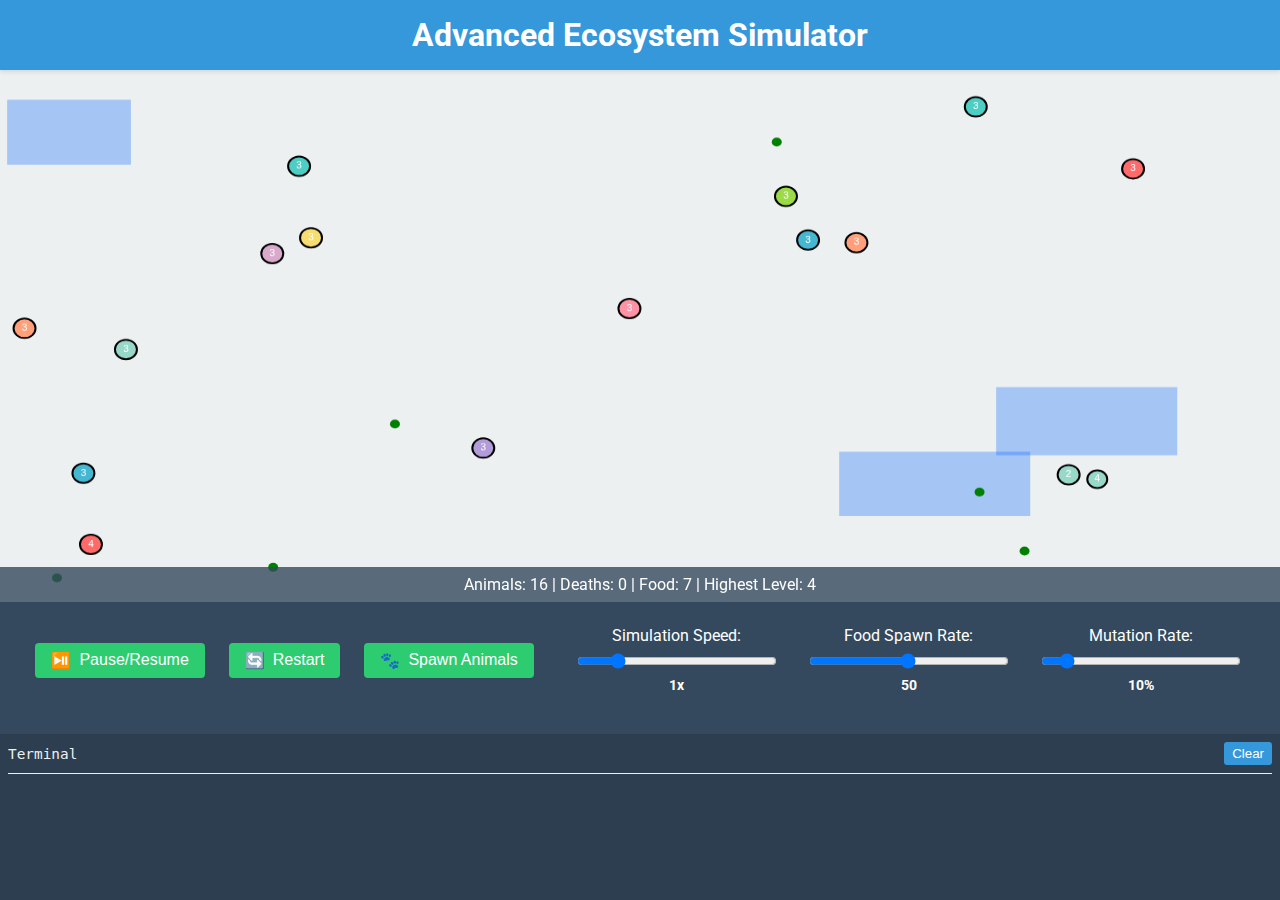
==== index.html @ 1415fbd2 "change to index.html for site" ====
<!DOCTYPE html>
<html lang="en">
<head>
    <meta charset="UTF-8">
    <meta name="viewport" content="width=device-width, initial-scale=1.0">
    <title>Advanced Ecosystem Simulator</title>
    <link href="https://fonts.googleapis.com/css2?family=Roboto:wght@300;400;700&display=swap" rel="stylesheet">
    <link rel="stylesheet" href="styles.css">
</head>
<body>
    <header>
        <h1>Advanced Ecosystem Simulator</h1>
    </header>
    <main>
        <div id="simulation-container">
            <canvas id="ecosystem"></canvas>
            <div id="status-bar"></div>
        </div>
        <div id="controls">
            <div class="control-group">
                <button id="pause-button" class="control-button">
                    <span class="button-icon">⏯️</span> Pause/Resume
                </button>
                <button id="restart-button" class="control-button">
                    <span class="button-icon">🔄</span> Restart
                </button>
                <button id="spawn-animals" class="control-button">
                    <span class="button-icon">🐾</span> Spawn Animals
                </button>
            </div>
            <div class="control-group">
                <div class="slider-container">
                    <label for="speed-slider">Simulation Speed:</label>
                    <input type="range" id="speed-slider" min="0.1" max="5" step="0.1" value="1">
                    <span id="speed-value" class="slider-value">1x</span>
                </div>
                <div class="slider-container">
                    <label for="food-rate">Food Spawn Rate:</label>
                    <input type="range" id="food-rate" min="1" max="100" value="50">
                    <span id="food-rate-value" class="slider-value">50</span>
                </div>
                <div class="slider-container">
                    <label for="mutation-rate">Mutation Rate:</label>
                    <input type="range" id="mutation-rate" min="0" max="100" value="10">
                    <span id="mutation-rate-value" class="slider-value">10%</span>
                </div>
            </div>
        </div>
    </main>
    <div id="terminal">
        <div id="terminal-header">
            <span>Terminal</span>
            <button id="clear-terminal">Clear</button>
        </div>
        <div id="terminal-content"></div>
    </div>
    <script src="script.js"></script>
</body>
</html>
---- styles.css ----
:root {
    --primary-color: #3498db;
    --secondary-color: #2ecc71;
    --background-color: #ecf0f1;
    --text-color: #2c3e50;
    --control-background: #34495e;
    --terminal-background: #2c3e50;
    --terminal-text: #ecf0f1;
}

body {
    margin: 0;
    padding: 0;
    font-family: 'Roboto', sans-serif;
    background-color: var(--background-color);
    color: var(--text-color);
    display: flex;
    flex-direction: column;
    min-height: 100vh;
}

header {
    background-color: var(--primary-color);
    color: white;
    text-align: center;
    padding: 1rem;
    box-shadow: 0 2px 4px rgba(0, 0, 0, 0.1);
}

h1 {
    margin: 0;
    font-size: 2rem;
}

main {
    flex-grow: 1;
    display: flex;
    flex-direction: column;
}

#simulation-container {
    flex-grow: 1;
    position: relative;
    overflow: hidden;
}

canvas {
    position: absolute;
    top: 0;
    left: 0;
    width: 100%;
    height: 100%;
}

#status-bar {
    background-color: rgba(52, 73, 94, 0.8);
    color: white;
    padding: 0.5rem;
    text-align: center;
    font-size: 1rem;
    position: absolute;
    bottom: 0;
    left: 0;
    right: 0;
}

#controls {
    background-color: var(--control-background);
    color: white;
    padding: 1rem;
    display: flex;
    flex-wrap: wrap;
    justify-content: space-around;
    align-items: center;
}

.control-group {
    display: flex;
    flex-wrap: wrap;
    justify-content: center;
    gap: 1rem;
    margin-bottom: 1rem;
}

.control-button {
    background-color: var(--secondary-color);
    border: none;
    color: white;
    padding: 0.5rem 1rem;
    text-align: center;
    text-decoration: none;
    display: inline-flex;
    align-items: center;
    font-size: 1rem;
    margin: 0.25rem;
    cursor: pointer;
    border-radius: 4px;
    transition: background-color 0.3s, transform 0.1s;
}

.control-button:hover {
    background-color: #27ae60;
}

.control-button:active {
    transform: scale(0.98);
}

.button-icon {
    margin-right: 0.5rem;
}

.slider-container {
    display: flex;
    flex-direction: column;
    align-items: center;
    margin: 0.5rem;
    min-width: 200px;
}

input[type="range"] {
    width: 100%;
    margin: 0.5rem 0;
}

.slider-value {
    font-size: 0.9rem;
    font-weight: bold;
}

#terminal {
    background-color: var(--terminal-background);
    color: var(--terminal-text);
    height: 150px;
    overflow-y: auto;
    font-family: monospace;
    font-size: 0.9rem;
    padding: 0.5rem;
}

#terminal-header {
    display: flex;
    justify-content: space-between;
    align-items: center;
    padding-bottom: 0.5rem;
    border-bottom: 1px solid var(--terminal-text);
    margin-bottom: 0.5rem;
}

#clear-terminal {
    background-color: var(--primary-color);
    border: none;
    color: white;
    padding: 0.25rem 0.5rem;
    cursor: pointer;
    border-radius: 3px;
}

#terminal-content {
    white-space: pre-wrap;
    word-wrap: break-word;
}

@media (max-width: 768px) {
    #controls {
        flex-direction: column;
    }
    
    .control-group {
        width: 100%;
    }

    .slider-container {
        width: 100%;
    }
}
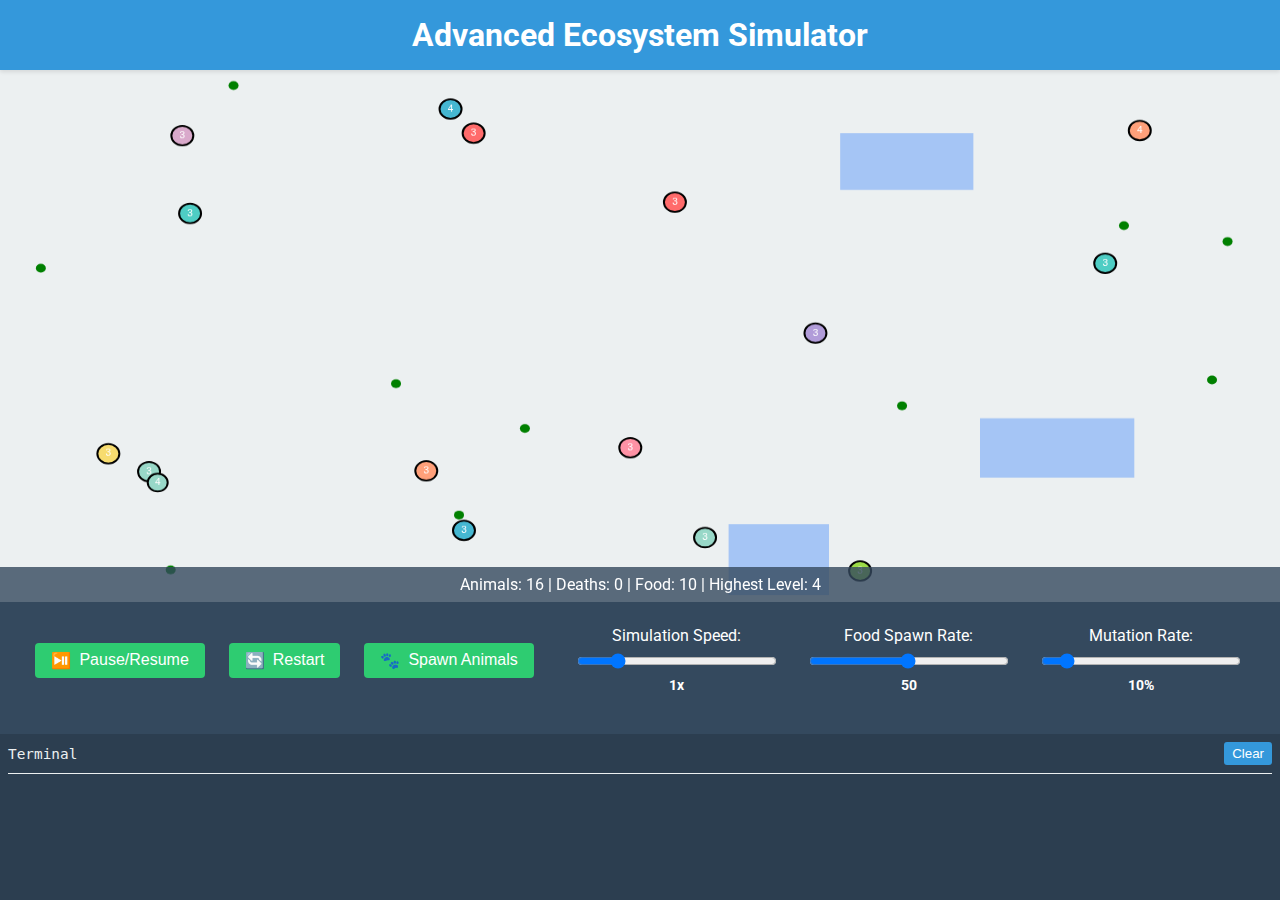
==== commit 6d72b7cc: "Update index.html" ====
--- a/index.html
+++ b/index.html
@@ -3,7 +3,7 @@
 <head>
     <meta charset="UTF-8">
     <meta name="viewport" content="width=device-width, initial-scale=1.0">
-    <title>Advanced Ecosystem Simulator</title>
+    <title>Ecosystem Simulator</title>
     <link href="https://fonts.googleapis.com/css2?family=Roboto:wght@300;400;700&display=swap" rel="stylesheet">
     <link rel="stylesheet" href="styles.css">
 </head>
